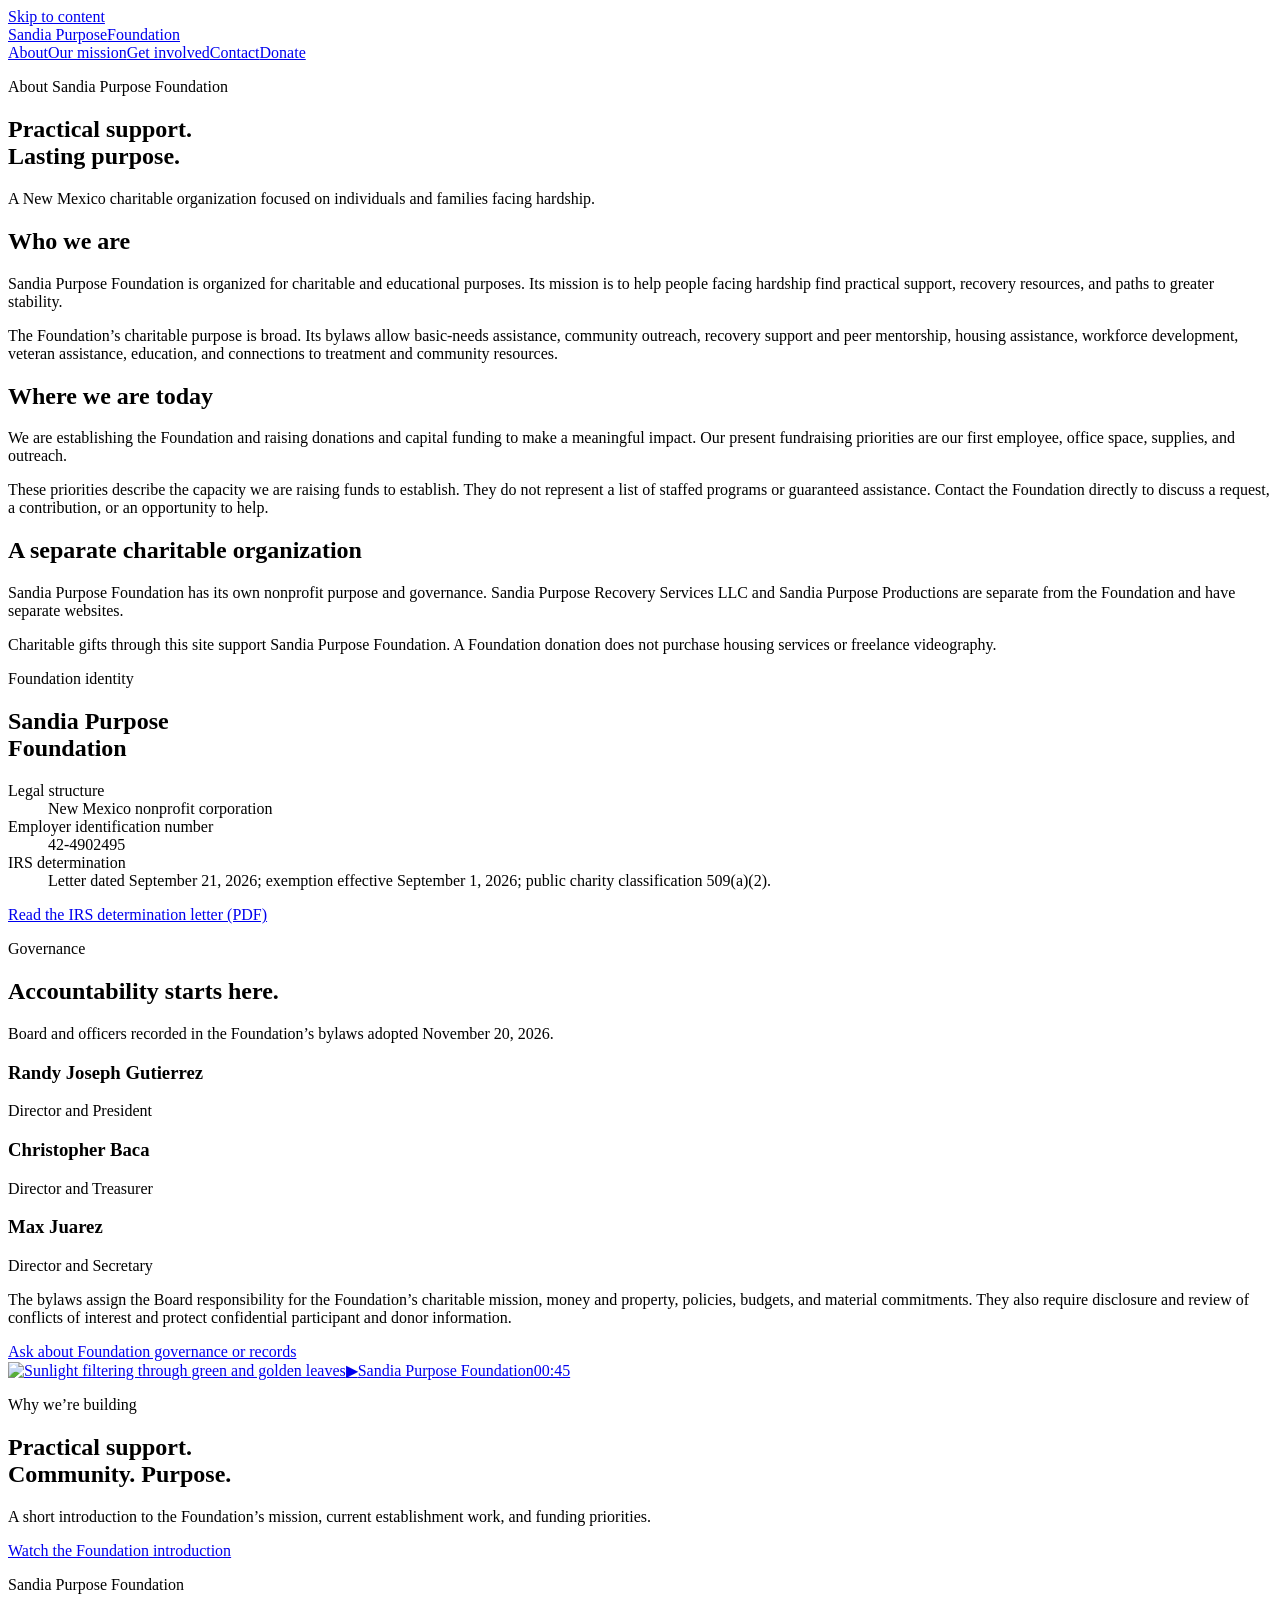
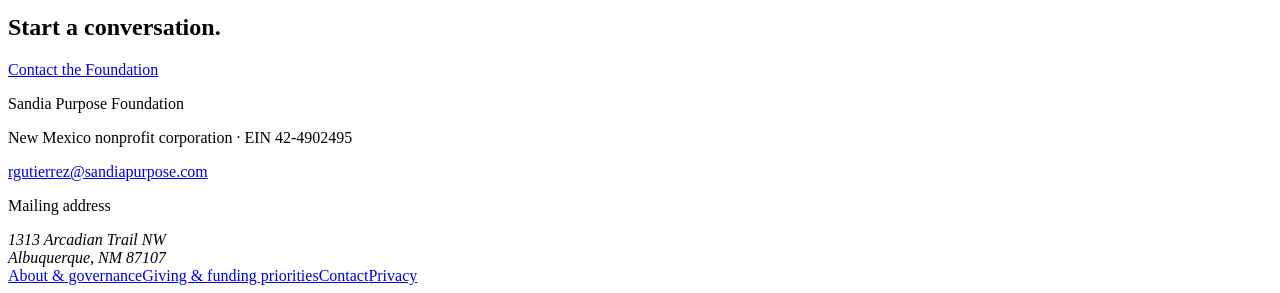
==== public/about/index.html @ e406264d "Make the Foundation site nonprofit-focused and separate business sites" ====
<!doctype html><html lang="en"><head><meta charset="utf-8"><meta name="viewport" content="width=device-width,initial-scale=1"><title>About &amp; Governance | Sandia Purpose Foundation</title><meta name="description" content="Meet Sandia Purpose Foundation, its charitable identity, current establishment work, and board recorded in its adopted bylaws."><meta name="theme-color" content="#fbf7ef"><link rel="canonical" href="https://www.sandiapurpose.com/about/"><meta property="og:type" content="website"><meta property="og:title" content="About &amp; Governance | Sandia Purpose Foundation"><meta property="og:description" content="Meet Sandia Purpose Foundation, its charitable identity, current establishment work, and board recorded in its adopted bylaws."><meta property="og:url" content="https://www.sandiapurpose.com/about/"><meta property="og:image" content="https://www.sandiapurpose.com/assets/foundation-trees.webp"><meta property="og:image:alt" content="Sunlight through green and golden trees"><meta name="twitter:card" content="summary_large_image"><link rel="stylesheet" href="/site.css?v=20261123-foundation"><script src="/interactions.js?v=20261123-foundation" defer></script><script type="application/ld+json">{"@context": "https://schema.org", "@type": "NGO", "name": "Sandia Purpose Foundation", "url": "https://www.sandiapurpose.com/", "email": "rgutierrez@sandiapurpose.com", "taxID": "42-4902495", "description": "To help individuals and families facing hardship find practical support, recovery resources, and paths to greater stability.", "address": {"@type": "PostalAddress", "streetAddress": "1313 Arcadian Trail NW", "addressLocality": "Albuquerque", "addressRegion": "NM", "postalCode": "87107", "addressCountry": "US"}}</script></head><body class="page-foundation"><a class="skip" href="#content">Skip to content</a><header class="masthead"><div class="wrap masthead-inner"><a class="wordmark identity-mark" href="/" aria-label="Sandia Purpose Foundation home"><span class="identity-name">Sandia Purpose</span><span class="identity-kind">Foundation</span></a><button class="menu-toggle" type="button" aria-expanded="false" aria-controls="main-nav" hidden>Menu <span aria-hidden="true">☰</span></button><nav id="main-nav" aria-label="Foundation navigation"><a href="/about/" aria-current="page">About</a><a href="/mission/">Our mission</a><a href="/get-involved/">Get involved</a><a href="/contact/">Contact</a><a href="/donate/" class="nav-donate">Donate</a></nav></div></header><main id="content"><section class="foundation-page-lead"><div class="wrap"><p class="kicker">About Sandia Purpose Foundation</p><h1>Practical support.<br>Lasting purpose.</h1><p class="foundation-deck">A New Mexico charitable organization focused on individuals and families facing hardship.</p></div></section><section class="section-pad"><div class="wrap reading-layout"><article class="foundation-copy"><h2>Who we are</h2><p>Sandia Purpose Foundation is organized for charitable and educational purposes. Its mission is to help people facing hardship find practical support, recovery resources, and paths to greater stability.</p><p>The Foundation’s charitable purpose is broad. Its bylaws allow basic-needs assistance, community outreach, recovery support and peer mentorship, housing assistance, workforce development, veteran assistance, education, and connections to treatment and community resources.</p><h2>Where we are today</h2><p>We are establishing the Foundation and raising donations and capital funding to make a meaningful impact. Our present fundraising priorities are our first employee, office space, supplies, and outreach.</p><p>These priorities describe the capacity we are raising funds to establish. They do not represent a list of staffed programs or guaranteed assistance. Contact the Foundation directly to discuss a request, a contribution, or an opportunity to help.</p><h2>A separate charitable organization</h2><p>Sandia Purpose Foundation has its own nonprofit purpose and governance. Sandia Purpose Recovery Services LLC and Sandia Purpose Productions are separate from the Foundation and have separate websites.</p><p>Charitable gifts through this site support Sandia Purpose Foundation. A Foundation donation does not purchase housing services or freelance videography.</p></article><aside class="identity-panel"><p class="kicker">Foundation identity</p><h2>Sandia Purpose<br>Foundation</h2><dl><div><dt>Legal structure</dt><dd>New Mexico nonprofit corporation</dd></div><div><dt>Employer identification number</dt><dd>42-4902495</dd></div><div><dt>IRS determination</dt><dd>Letter dated September 21, 2026; exemption effective September 1, 2026; public charity classification 509(a)(2).</dd></div></dl><a class="text-link" href="/documents/irs-determination-2026-09-21.pdf">Read the IRS determination letter (PDF)</a></aside></div></section>
<section class="section-pad foundation-governance"><div class="wrap"><div class="section-heading"><div><p class="kicker">Governance</p><h2>Accountability starts here.</h2></div><p>Board and officers recorded in the Foundation’s bylaws adopted November 20, 2026.</p></div><div class="board-grid"><article><h3>Randy Joseph Gutierrez</h3><p>Director and President</p></article><article><h3>Christopher Baca</h3><p>Director and Treasurer</p></article><article><h3>Max Juarez</h3><p>Director and Secretary</p></article></div><p class="governance-note">The bylaws assign the Board responsibility for the Foundation’s charitable mission, money and property, policies, budgets, and material commitments. They also require disclosure and review of conflicts of interest and protect confidential participant and donor information.</p><a class="text-link" href="mailto:rgutierrez@sandiapurpose.com?subject=Foundation%20governance%20or%20records%20inquiry">Ask about Foundation governance or records</a></div></section><section class="story section-pad" id="story"><div class="wrap story-inner"><a class="story-frame" href="/assets/foundation-intro.mp4?v=20261123-foundation" data-story-open aria-label="Watch the Foundation introduction"><img src="/assets/foundation-trees.webp" width="1280" height="720" loading="lazy" alt="Sunlight filtering through green and golden leaves"><span class="story-play" aria-hidden="true">▶</span><span class="story-caption"><span>Sandia Purpose Foundation</span><span>00:45</span></span></a><div class="story-copy"><p class="kicker">Why we’re building</p><h2>Practical support.<br>Community. Purpose.</h2><p>A short introduction to the Foundation’s mission, current establishment work, and funding priorities.</p><a class="text-link" href="/assets/foundation-intro.mp4?v=20261123-foundation" data-story-open>Watch the Foundation introduction</a></div></div></section><dialog class="story-dialog" id="story-dialog" aria-labelledby="story-dialog-title"><div class="dialog-header"><div><p class="kicker">Sandia Purpose Foundation</p><h2 id="story-dialog-title">Help put purpose to work.</h2></div><button class="dialog-close" type="button" autofocus>Close <span aria-hidden="true">×</span></button></div><video id="story-film" controls playsinline preload="none" poster="/assets/foundation-trees.webp" data-source="/assets/foundation-intro.mp4?v=20261123-foundation" aria-label="Foundation introduction"><track kind="captions" src="/assets/foundation-intro.vtt?v=20261123-foundation" srclang="en" label="English text"></video><div class="dialog-footer"><p class="dialog-note">A silent, 45-second introduction. <a href="/assets/foundation-intro-transcript.html">Read the transcript</a>.</p><a class="text-link" href="/donate/" data-story-next>Support the Foundation</a></div><p id="story-error" class="story-error" role="status" hidden>The video couldn’t load. <a href="/assets/foundation-intro.mp4?v=20261123-foundation">Open the film directly</a> or <a href="/assets/foundation-intro-transcript.html">read the transcript</a>.</p></dialog><section class="contact-strip"><div class="wrap contact-inner"><div><p class="kicker">Sandia Purpose Foundation</p><h2>Start a conversation.</h2></div><a class="button primary" href="/contact/">Contact the Foundation</a></div></section></main><footer><div class="wrap foundation-footer"><div><p class="footer-name">Sandia Purpose Foundation</p><p>New Mexico nonprofit corporation · EIN 42-4902495</p><a class="text-link" href="mailto:rgutierrez@sandiapurpose.com">rgutierrez@sandiapurpose.com</a></div><div><p class="footer-label">Mailing address</p><address>1313 Arcadian Trail NW<br>Albuquerque, NM 87107</address></div><nav class="foundation-footer-links" aria-label="Foundation information"><a href="/about/">About &amp; governance</a><a href="/donate/">Giving &amp; funding priorities</a><a href="/contact/">Contact</a><a href="/privacy/">Privacy</a></nav></div></footer></body></html>
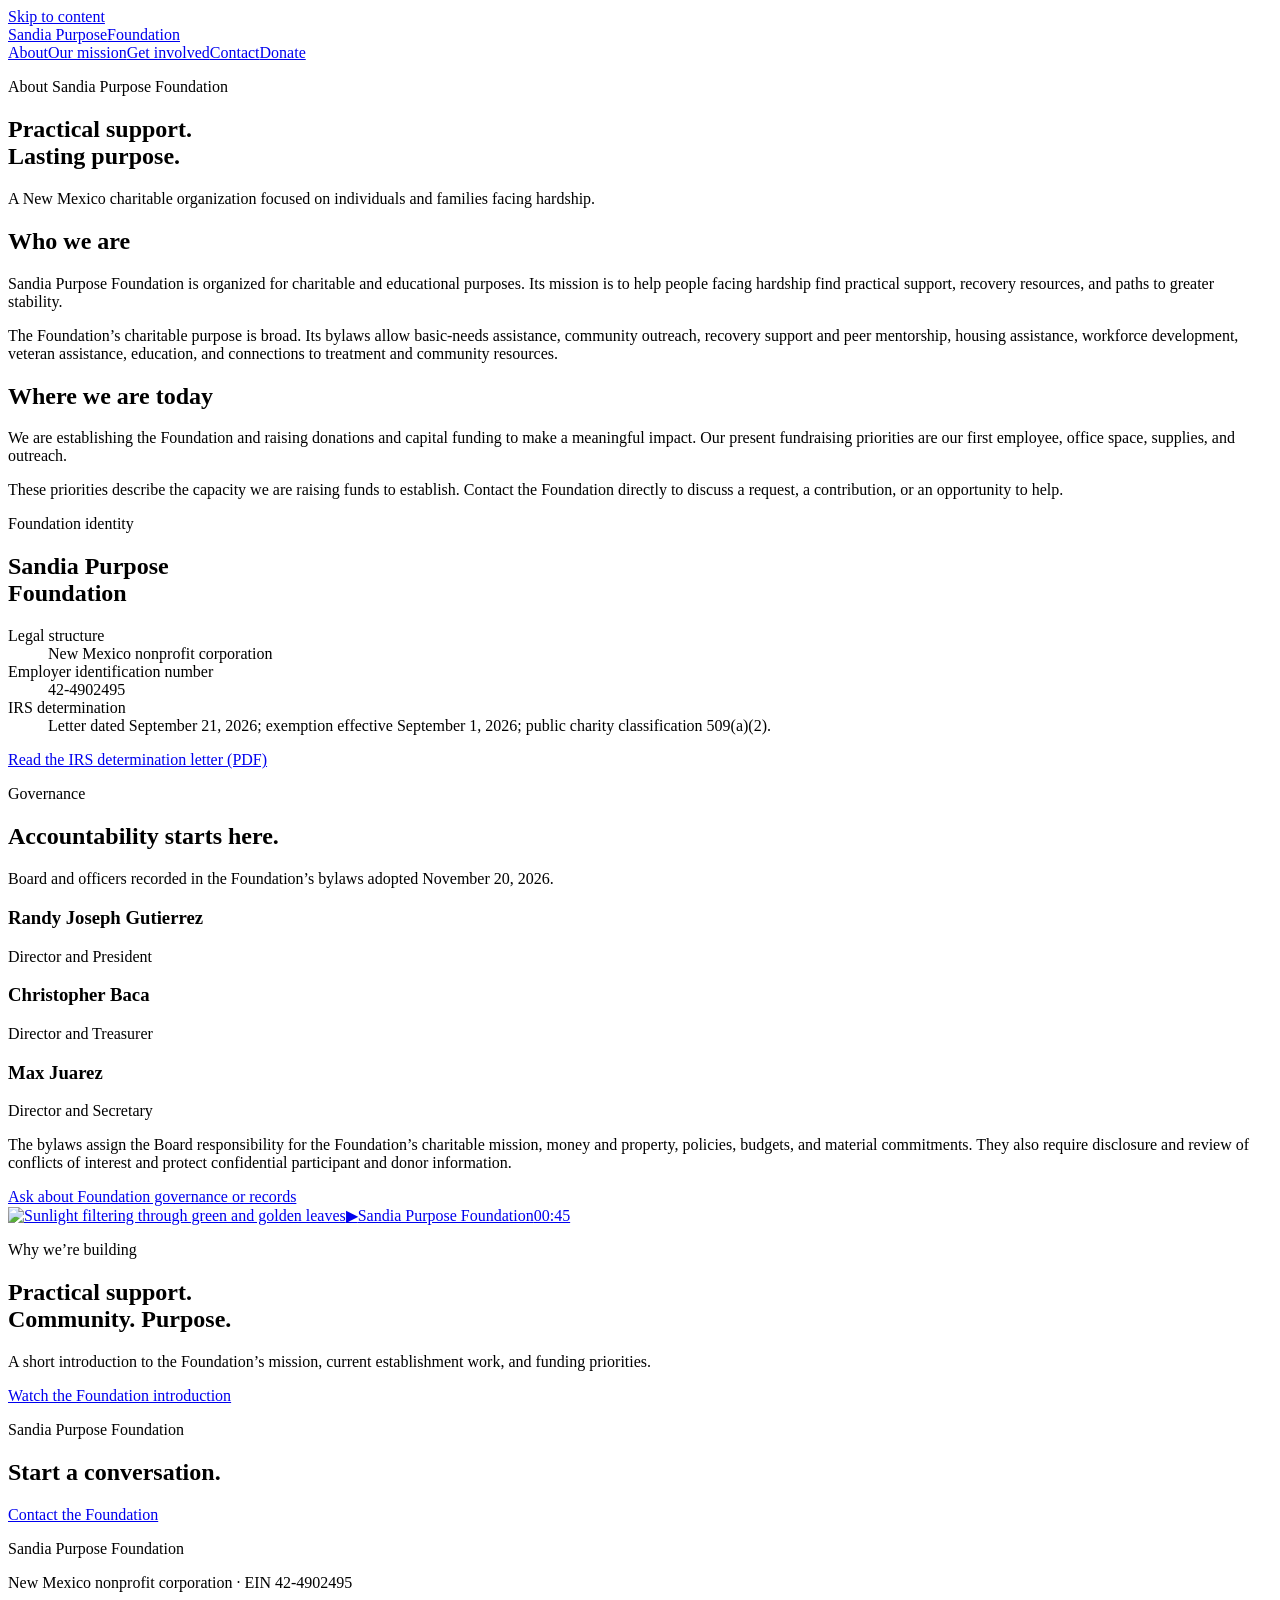
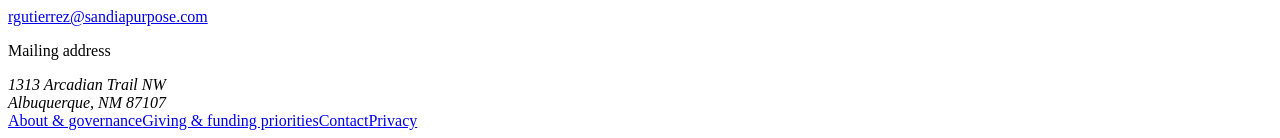
==== commit 24c5ce52: "Remove defensive donation disclaimers" ====
--- a/public/about/index.html
+++ b/public/about/index.html
@@ -1,2 +1,2 @@
-<!doctype html><html lang="en"><head><meta charset="utf-8"><meta name="viewport" content="width=device-width,initial-scale=1"><title>About &amp; Governance | Sandia Purpose Foundation</title><meta name="description" content="Meet Sandia Purpose Foundation, its charitable identity, current establishment work, and board recorded in its adopted bylaws."><meta name="theme-color" content="#fbf7ef"><link rel="canonical" href="https://www.sandiapurpose.com/about/"><meta property="og:type" content="website"><meta property="og:title" content="About &amp; Governance | Sandia Purpose Foundation"><meta property="og:description" content="Meet Sandia Purpose Foundation, its charitable identity, current establishment work, and board recorded in its adopted bylaws."><meta property="og:url" content="https://www.sandiapurpose.com/about/"><meta property="og:image" content="https://www.sandiapurpose.com/assets/foundation-trees.webp"><meta property="og:image:alt" content="Sunlight through green and golden trees"><meta name="twitter:card" content="summary_large_image"><link rel="stylesheet" href="/site.css?v=20261123-foundation"><script src="/interactions.js?v=20261123-foundation" defer></script><script type="application/ld+json">{"@context": "https://schema.org", "@type": "NGO", "name": "Sandia Purpose Foundation", "url": "https://www.sandiapurpose.com/", "email": "rgutierrez@sandiapurpose.com", "taxID": "42-4902495", "description": "To help individuals and families facing hardship find practical support, recovery resources, and paths to greater stability.", "address": {"@type": "PostalAddress", "streetAddress": "1313 Arcadian Trail NW", "addressLocality": "Albuquerque", "addressRegion": "NM", "postalCode": "87107", "addressCountry": "US"}}</script></head><body class="page-foundation"><a class="skip" href="#content">Skip to content</a><header class="masthead"><div class="wrap masthead-inner"><a class="wordmark identity-mark" href="/" aria-label="Sandia Purpose Foundation home"><span class="identity-name">Sandia Purpose</span><span class="identity-kind">Foundation</span></a><button class="menu-toggle" type="button" aria-expanded="false" aria-controls="main-nav" hidden>Menu <span aria-hidden="true">☰</span></button><nav id="main-nav" aria-label="Foundation navigation"><a href="/about/" aria-current="page">About</a><a href="/mission/">Our mission</a><a href="/get-involved/">Get involved</a><a href="/contact/">Contact</a><a href="/donate/" class="nav-donate">Donate</a></nav></div></header><main id="content"><section class="foundation-page-lead"><div class="wrap"><p class="kicker">About Sandia Purpose Foundation</p><h1>Practical support.<br>Lasting purpose.</h1><p class="foundation-deck">A New Mexico charitable organization focused on individuals and families facing hardship.</p></div></section><section class="section-pad"><div class="wrap reading-layout"><article class="foundation-copy"><h2>Who we are</h2><p>Sandia Purpose Foundation is organized for charitable and educational purposes. Its mission is to help people facing hardship find practical support, recovery resources, and paths to greater stability.</p><p>The Foundation’s charitable purpose is broad. Its bylaws allow basic-needs assistance, community outreach, recovery support and peer mentorship, housing assistance, workforce development, veteran assistance, education, and connections to treatment and community resources.</p><h2>Where we are today</h2><p>We are establishing the Foundation and raising donations and capital funding to make a meaningful impact. Our present fundraising priorities are our first employee, office space, supplies, and outreach.</p><p>These priorities describe the capacity we are raising funds to establish. They do not represent a list of staffed programs or guaranteed assistance. Contact the Foundation directly to discuss a request, a contribution, or an opportunity to help.</p><h2>A separate charitable organization</h2><p>Sandia Purpose Foundation has its own nonprofit purpose and governance. Sandia Purpose Recovery Services LLC and Sandia Purpose Productions are separate from the Foundation and have separate websites.</p><p>Charitable gifts through this site support Sandia Purpose Foundation. A Foundation donation does not purchase housing services or freelance videography.</p></article><aside class="identity-panel"><p class="kicker">Foundation identity</p><h2>Sandia Purpose<br>Foundation</h2><dl><div><dt>Legal structure</dt><dd>New Mexico nonprofit corporation</dd></div><div><dt>Employer identification number</dt><dd>42-4902495</dd></div><div><dt>IRS determination</dt><dd>Letter dated September 21, 2026; exemption effective September 1, 2026; public charity classification 509(a)(2).</dd></div></dl><a class="text-link" href="/documents/irs-determination-2026-09-21.pdf">Read the IRS determination letter (PDF)</a></aside></div></section>
+<!doctype html><html lang="en"><head><meta charset="utf-8"><meta name="viewport" content="width=device-width,initial-scale=1"><title>About &amp; Governance | Sandia Purpose Foundation</title><meta name="description" content="Meet Sandia Purpose Foundation, its charitable identity, current establishment work, and board recorded in its adopted bylaws."><meta name="theme-color" content="#fbf7ef"><link rel="canonical" href="https://www.sandiapurpose.com/about/"><meta property="og:type" content="website"><meta property="og:title" content="About &amp; Governance | Sandia Purpose Foundation"><meta property="og:description" content="Meet Sandia Purpose Foundation, its charitable identity, current establishment work, and board recorded in its adopted bylaws."><meta property="og:url" content="https://www.sandiapurpose.com/about/"><meta property="og:image" content="https://www.sandiapurpose.com/assets/foundation-trees.webp"><meta property="og:image:alt" content="Sunlight through green and golden trees"><meta name="twitter:card" content="summary_large_image"><link rel="stylesheet" href="/site.css?v=20261123-foundation"><script src="/interactions.js?v=20261123-foundation" defer></script><script type="application/ld+json">{"@context": "https://schema.org", "@type": "NGO", "name": "Sandia Purpose Foundation", "url": "https://www.sandiapurpose.com/", "email": "rgutierrez@sandiapurpose.com", "taxID": "42-4902495", "description": "To help individuals and families facing hardship find practical support, recovery resources, and paths to greater stability.", "address": {"@type": "PostalAddress", "streetAddress": "1313 Arcadian Trail NW", "addressLocality": "Albuquerque", "addressRegion": "NM", "postalCode": "87107", "addressCountry": "US"}}</script></head><body class="page-foundation"><a class="skip" href="#content">Skip to content</a><header class="masthead"><div class="wrap masthead-inner"><a class="wordmark identity-mark" href="/" aria-label="Sandia Purpose Foundation home"><span class="identity-name">Sandia Purpose</span><span class="identity-kind">Foundation</span></a><button class="menu-toggle" type="button" aria-expanded="false" aria-controls="main-nav" hidden>Menu <span aria-hidden="true">☰</span></button><nav id="main-nav" aria-label="Foundation navigation"><a href="/about/" aria-current="page">About</a><a href="/mission/">Our mission</a><a href="/get-involved/">Get involved</a><a href="/contact/">Contact</a><a href="/donate/" class="nav-donate">Donate</a></nav></div></header><main id="content"><section class="foundation-page-lead"><div class="wrap"><p class="kicker">About Sandia Purpose Foundation</p><h1>Practical support.<br>Lasting purpose.</h1><p class="foundation-deck">A New Mexico charitable organization focused on individuals and families facing hardship.</p></div></section><section class="section-pad"><div class="wrap reading-layout"><article class="foundation-copy"><h2>Who we are</h2><p>Sandia Purpose Foundation is organized for charitable and educational purposes. Its mission is to help people facing hardship find practical support, recovery resources, and paths to greater stability.</p><p>The Foundation’s charitable purpose is broad. Its bylaws allow basic-needs assistance, community outreach, recovery support and peer mentorship, housing assistance, workforce development, veteran assistance, education, and connections to treatment and community resources.</p><h2>Where we are today</h2><p>We are establishing the Foundation and raising donations and capital funding to make a meaningful impact. Our present fundraising priorities are our first employee, office space, supplies, and outreach.</p><p>These priorities describe the capacity we are raising funds to establish. Contact the Foundation directly to discuss a request, a contribution, or an opportunity to help.</p></article><aside class="identity-panel"><p class="kicker">Foundation identity</p><h2>Sandia Purpose<br>Foundation</h2><dl><div><dt>Legal structure</dt><dd>New Mexico nonprofit corporation</dd></div><div><dt>Employer identification number</dt><dd>42-4902495</dd></div><div><dt>IRS determination</dt><dd>Letter dated September 21, 2026; exemption effective September 1, 2026; public charity classification 509(a)(2).</dd></div></dl><a class="text-link" href="/documents/irs-determination-2026-09-21.pdf">Read the IRS determination letter (PDF)</a></aside></div></section>
 <section class="section-pad foundation-governance"><div class="wrap"><div class="section-heading"><div><p class="kicker">Governance</p><h2>Accountability starts here.</h2></div><p>Board and officers recorded in the Foundation’s bylaws adopted November 20, 2026.</p></div><div class="board-grid"><article><h3>Randy Joseph Gutierrez</h3><p>Director and President</p></article><article><h3>Christopher Baca</h3><p>Director and Treasurer</p></article><article><h3>Max Juarez</h3><p>Director and Secretary</p></article></div><p class="governance-note">The bylaws assign the Board responsibility for the Foundation’s charitable mission, money and property, policies, budgets, and material commitments. They also require disclosure and review of conflicts of interest and protect confidential participant and donor information.</p><a class="text-link" href="mailto:rgutierrez@sandiapurpose.com?subject=Foundation%20governance%20or%20records%20inquiry">Ask about Foundation governance or records</a></div></section><section class="story section-pad" id="story"><div class="wrap story-inner"><a class="story-frame" href="/assets/foundation-intro.mp4?v=20261123-foundation" data-story-open aria-label="Watch the Foundation introduction"><img src="/assets/foundation-trees.webp" width="1280" height="720" loading="lazy" alt="Sunlight filtering through green and golden leaves"><span class="story-play" aria-hidden="true">▶</span><span class="story-caption"><span>Sandia Purpose Foundation</span><span>00:45</span></span></a><div class="story-copy"><p class="kicker">Why we’re building</p><h2>Practical support.<br>Community. Purpose.</h2><p>A short introduction to the Foundation’s mission, current establishment work, and funding priorities.</p><a class="text-link" href="/assets/foundation-intro.mp4?v=20261123-foundation" data-story-open>Watch the Foundation introduction</a></div></div></section><dialog class="story-dialog" id="story-dialog" aria-labelledby="story-dialog-title"><div class="dialog-header"><div><p class="kicker">Sandia Purpose Foundation</p><h2 id="story-dialog-title">Help put purpose to work.</h2></div><button class="dialog-close" type="button" autofocus>Close <span aria-hidden="true">×</span></button></div><video id="story-film" controls playsinline preload="none" poster="/assets/foundation-trees.webp" data-source="/assets/foundation-intro.mp4?v=20261123-foundation" aria-label="Foundation introduction"><track kind="captions" src="/assets/foundation-intro.vtt?v=20261123-foundation" srclang="en" label="English text"></video><div class="dialog-footer"><p class="dialog-note">A silent, 45-second introduction. <a href="/assets/foundation-intro-transcript.html">Read the transcript</a>.</p><a class="text-link" href="/donate/" data-story-next>Support the Foundation</a></div><p id="story-error" class="story-error" role="status" hidden>The video couldn’t load. <a href="/assets/foundation-intro.mp4?v=20261123-foundation">Open the film directly</a> or <a href="/assets/foundation-intro-transcript.html">read the transcript</a>.</p></dialog><section class="contact-strip"><div class="wrap contact-inner"><div><p class="kicker">Sandia Purpose Foundation</p><h2>Start a conversation.</h2></div><a class="button primary" href="/contact/">Contact the Foundation</a></div></section></main><footer><div class="wrap foundation-footer"><div><p class="footer-name">Sandia Purpose Foundation</p><p>New Mexico nonprofit corporation · EIN 42-4902495</p><a class="text-link" href="mailto:rgutierrez@sandiapurpose.com">rgutierrez@sandiapurpose.com</a></div><div><p class="footer-label">Mailing address</p><address>1313 Arcadian Trail NW<br>Albuquerque, NM 87107</address></div><nav class="foundation-footer-links" aria-label="Foundation information"><a href="/about/">About &amp; governance</a><a href="/donate/">Giving &amp; funding priorities</a><a href="/contact/">Contact</a><a href="/privacy/">Privacy</a></nav></div></footer></body></html>
